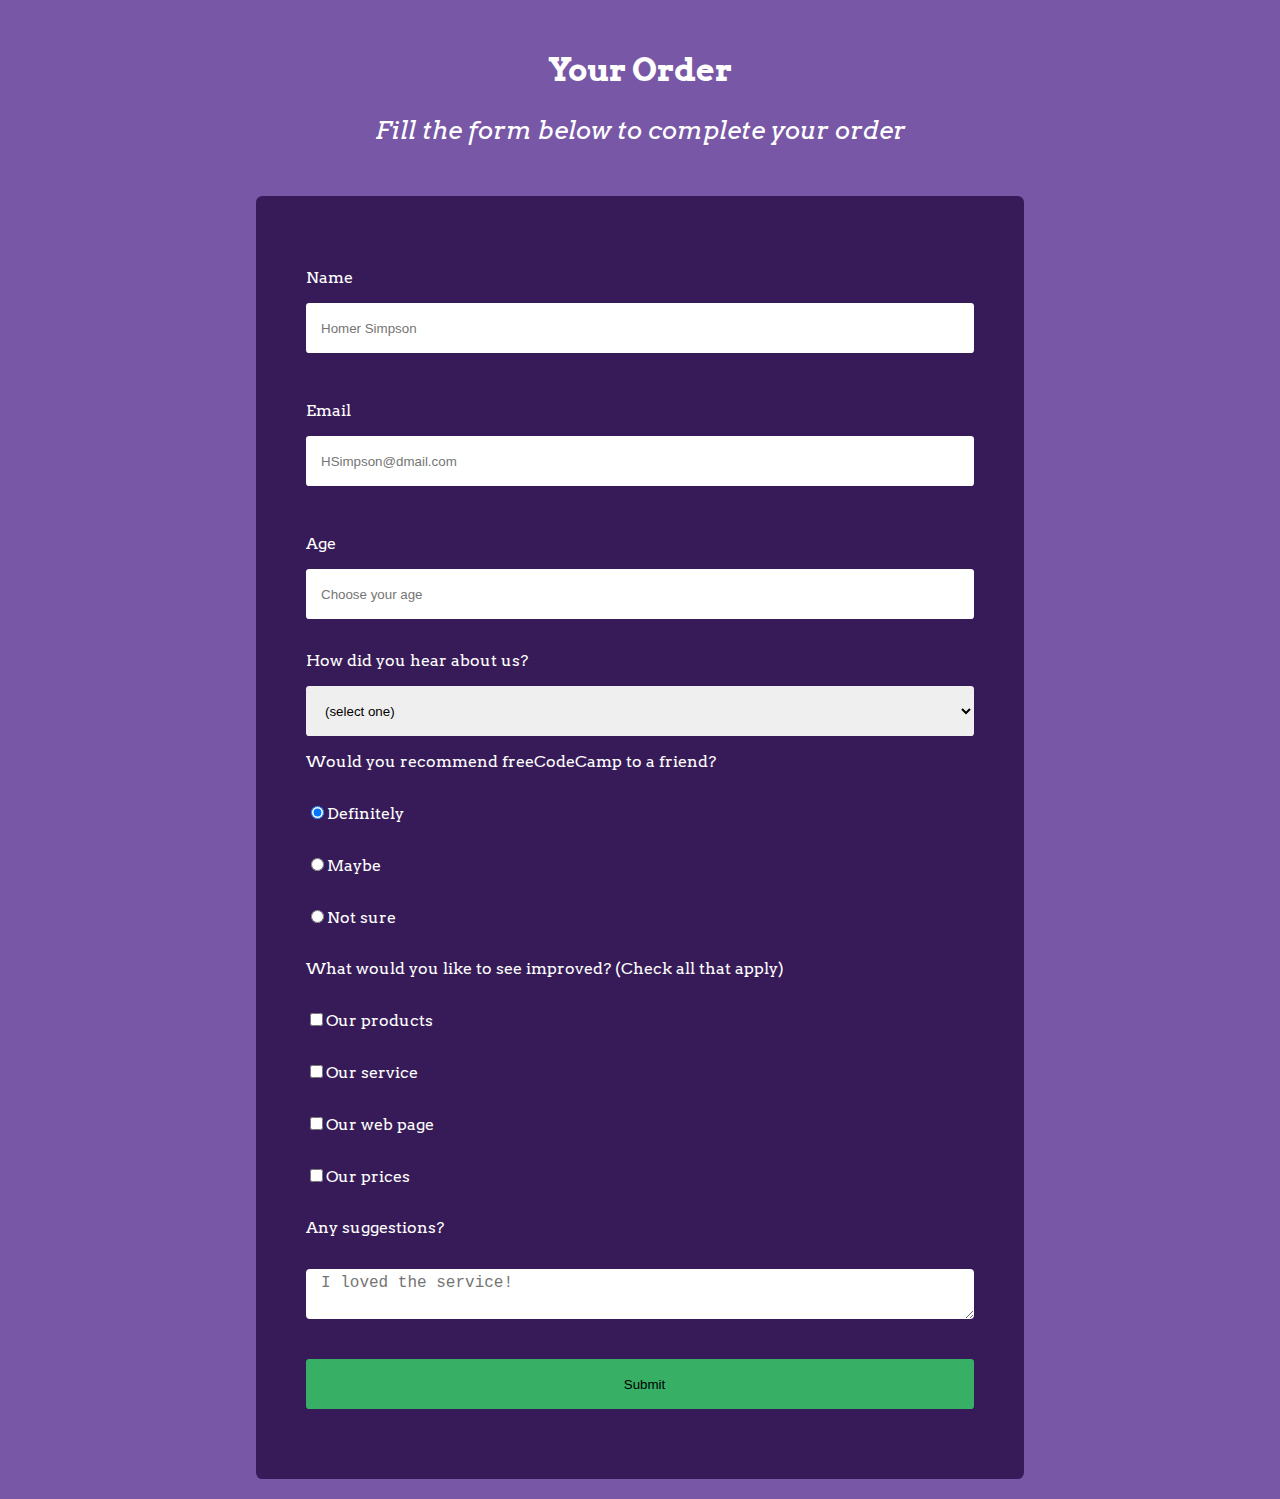
==== index.html @ f9d78427 "Rename Untitled-1.html to index.html" ====
<!DOCTYPE html>
<html lang="en">
<head>
    <meta charset="UTF-8">
    <meta http-equiv="X-UA-Compatible" content="IE=edge">
    <meta name="viewport" content="width=device-width, initial-scale=1.0">
    <title>Document</title>
    <link rel="stylesheet" href="survey form.css" type="text/css">
    <link rel="preconnect" href="https://fonts.googleapis.com">
<link rel="preconnect" href="https://fonts.gstatic.com" crossorigin>
<link href="https://fonts.googleapis.com/css2?family=Arvo&display=swap" rel="stylesheet">
</head>
<body>
    <header>
        <h1 id="title">Your Order</h1>
        <p id="description">Fill the form below to complete your order</p>
    </header>
    <form action="" id="survey-form">
        <div>
            <label for="name" id="name-label">Name</label>
            <input type="text" class="c100" id="name" placeholder="Homer Simpson" required>
        </div>
        <div>
            <label for="email" id="email-label">Email</label>
            <input id="email" type="email" class="c100" placeholder="HSimpson@dmail.com" required>
        </div>
        <div>
            <label for="Age" id="age-label">Age</label>
            <input type="number" class="c100" id="name" min="18" max="120" placeholder="Choose your age" required>
        </div>
            <label for="dropdown" id="dropdown-label">How did you hear about us?</label>
            <select name="dropdown" class="c100" id="dropdown">
            <option disabled selected value>(select one)</option>
            <option value="1">Facebook ads</option>
            <option value="2">Our tiktok</option>
            <option value="3">Recomendation</option>
            <option value="4">Other</option>
        </select>
        <p>Would you recommend freeCodeCamp to a friend?</p>
          <label>
            <input
              name="user-recommend"
              value="definitely"
              type="radio"
              class="input-radio"
              checked
            />Definitely</label
          >
          <label>
            <input
              name="user-recommend"
              value="maybe"
              type="radio"
              class="input-radio"
            />Maybe</label
          >

          <label>
            <input
              name="user-recommend"
              value="not-sure"
              type="radio"
              class="input-radio"
            />Not sure</label
          >
        </div>
         <div class="checkbox-div">What would you like to see improved?  
         <span class="checkbox-span">   (Check all that apply)</span>
        </div>
        <label>
            <input type="checkbox" name="prefer" value="Our products">Our products
        </label>
        <label>
            <input type="checkbox" name="prefer" value="Our service">Our service
        </label>
        <label>
            <input type="checkbox" name="prefer" value="Our web page">Our web page
        </label>
        <label>
            <input type="checkbox" name="prefer" value="Our prices">Our prices
        </label>
        <div>Any suggestions?</div>
        <label>
            <textarea name="comments" class="c100" id="comments" cols="30" rows="3" placeholder="I loved the service!"></textarea>
        </label>
        <input id="submit" class="c100" type="submit" value="Submit">
    </form>
</body>
</html>
---- survey form.css ----
*{
  box-sizing: border-box;
}
header{
  margin:50px 0;
}
body{
  background: #7858A6;
  margin: 0 auto;
  font-family: 'Arvo', serif;
  color: #FFFFFF;
}
label {
    display: block
  }
form {
  background: #371B58;
  width: 60%;
  margin: 0 auto;
  margin-bottom: 20px;
  border-radius: 0.4em;
  max-width: 1600px;
  min-width: 400px;
  box-sizing: border-box;
  padding: 40px 50px 70px 50px;
}
label, div{
  box-sizing: border-box;
  padding:1em 0;
  align-items: center;
}
.c100{
  margin: 0 auto;
  width: 100%;
  height: 50px;
  border: none;
  border-radius: 0.25em;
  padding-left: 15px;
}
#title, #description{
  text-align: center;
  margin-left: auto;
}
#description{
  font-style: italic;
  font-size: 25px;
} 
#submit{
  background-color: #37af65;
  margin-top: 20px;
}
textarea{
  width: 100%;
  height: 100px;
  resize: vertical;
  padding-top: 5px;
  font-size: large;
}
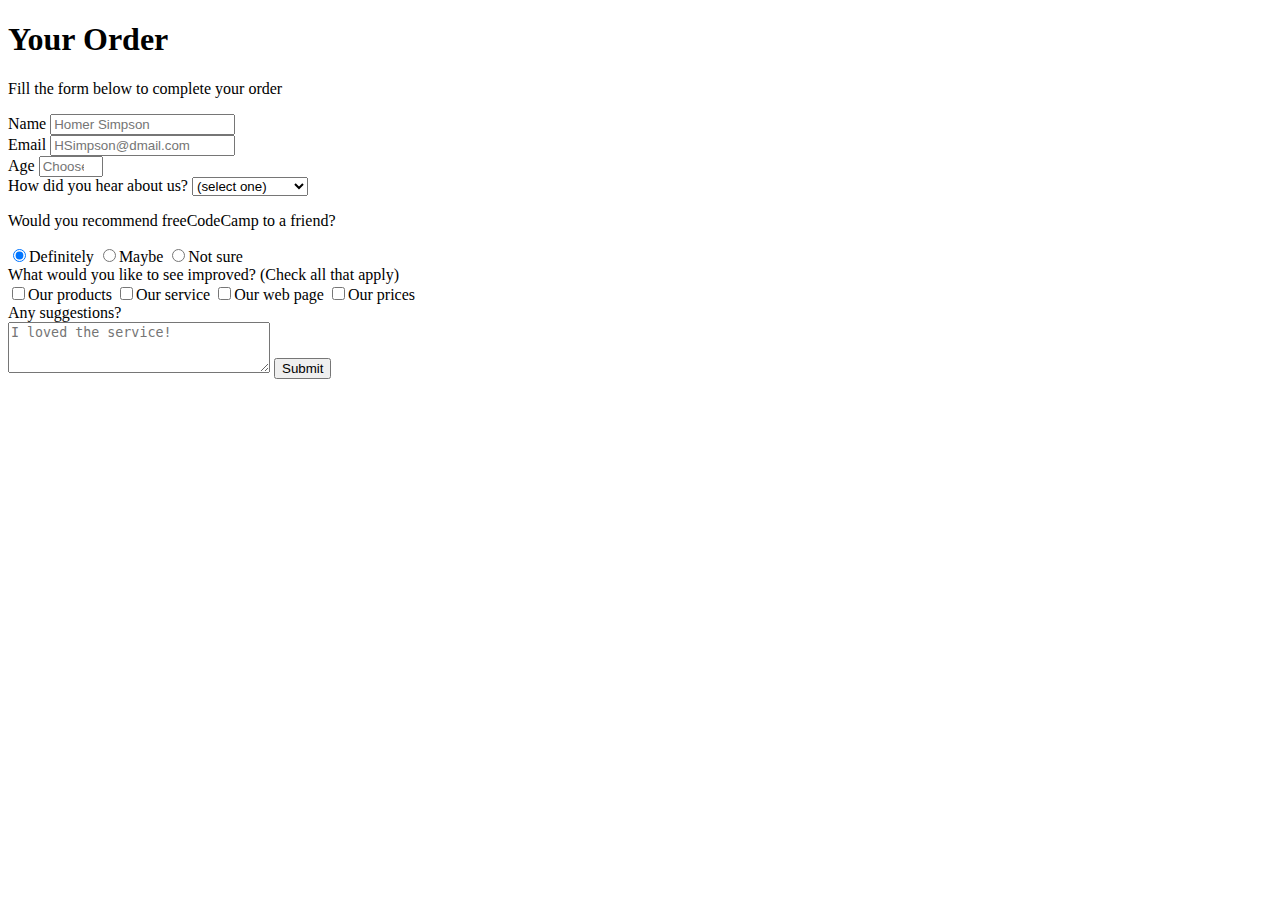
==== commit 2f0896ab: "Update index.html" ====
--- a/index.html
+++ b/index.html
@@ -5,7 +5,7 @@
     <meta http-equiv="X-UA-Compatible" content="IE=edge">
     <meta name="viewport" content="width=device-width, initial-scale=1.0">
     <title>Document</title>
-    <link rel="stylesheet" href="survey form.css" type="text/css">
+    <link rel="stylesheet" href="styles.css" type="text/css">
     <link rel="preconnect" href="https://fonts.googleapis.com">
 <link rel="preconnect" href="https://fonts.gstatic.com" crossorigin>
 <link href="https://fonts.googleapis.com/css2?family=Arvo&display=swap" rel="stylesheet">
@@ -25,8 +25,8 @@
             <input id="email" type="email" class="c100" placeholder="HSimpson@dmail.com" required>
         </div>
         <div>
-            <label for="Age" id="age-label">Age</label>
-            <input type="number" class="c100" id="name" min="18" max="120" placeholder="Choose your age" required>
+            <label for="Age" id="number-label" id="age-label">Age</label>
+            <input type="number" class="c100" id="number" min="18" max="120" placeholder="Choose your age" required>
         </div>
             <label for="dropdown" id="dropdown-label">How did you hear about us?</label>
             <select name="dropdown" class="c100" id="dropdown">
